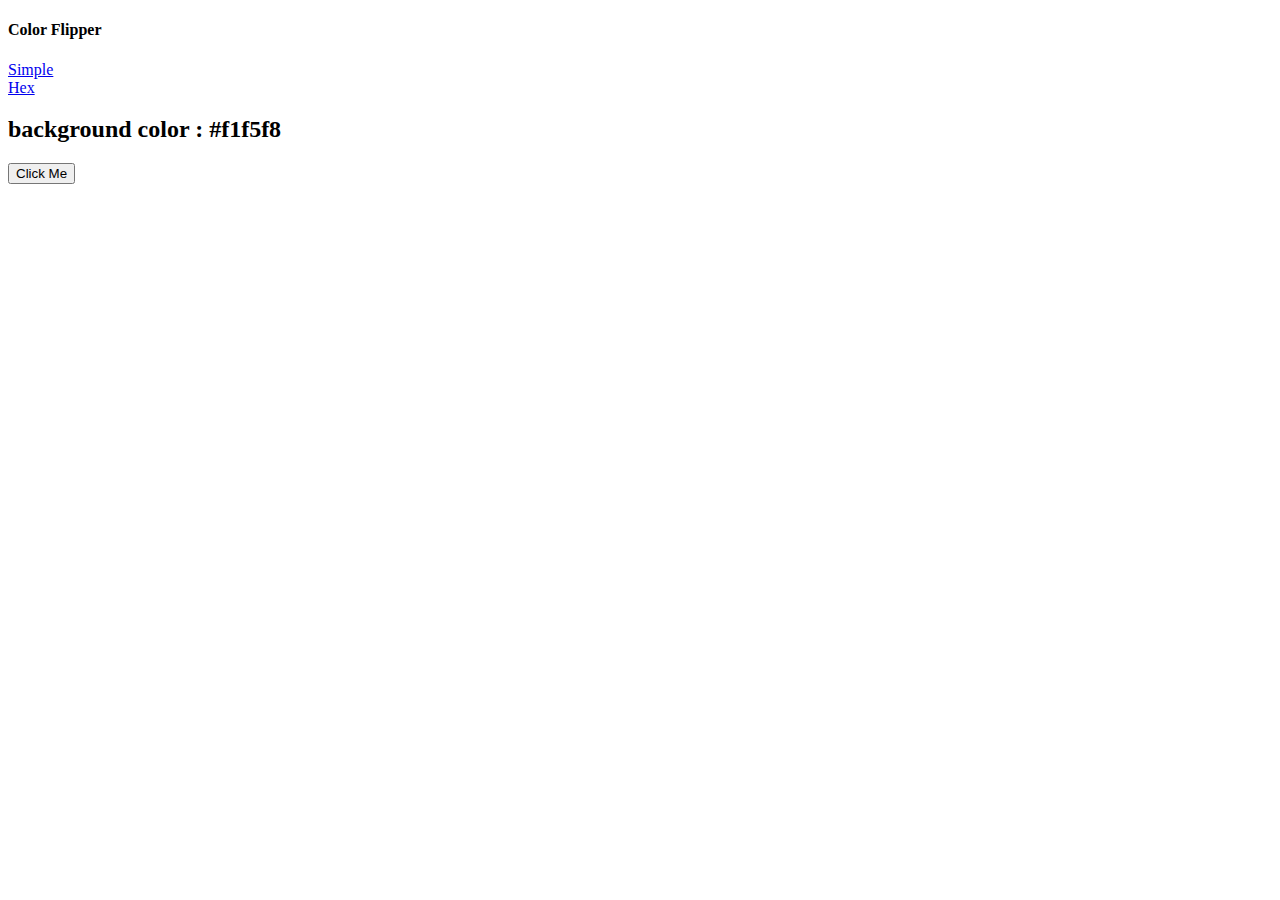
==== index.html @ ce5247d3 "initial commit" ====
<!DOCTYPE html>
<html lang="en">

<head>
  <meta charset="UTF-8">
  <meta http-equiv="X-UA-Compatible" content="IE=edge">
  <meta name="viewport" content="width=device-width, initial-scale=1.0">
  <title>Color Flipper</title>
</head>

<body>
  <nav>
    <div class="nav-center">
      <h4>Color Flipper</h4>
      <ul class="nav-links"></ul>
      <li>
        <a href="index.html">Simple</a>
      </li>
      <li>
        <a href="hex.html">Hex</a>
      </li>
    </div>
  </nav>

  <main>
    <div class="container">
      <h2>background color : <span class="color">#f1f5f8</span></h2>
      <button class="btn btn-hero" id="btn">Click Me</button>
    </div>
  </main>
</body>

</html>
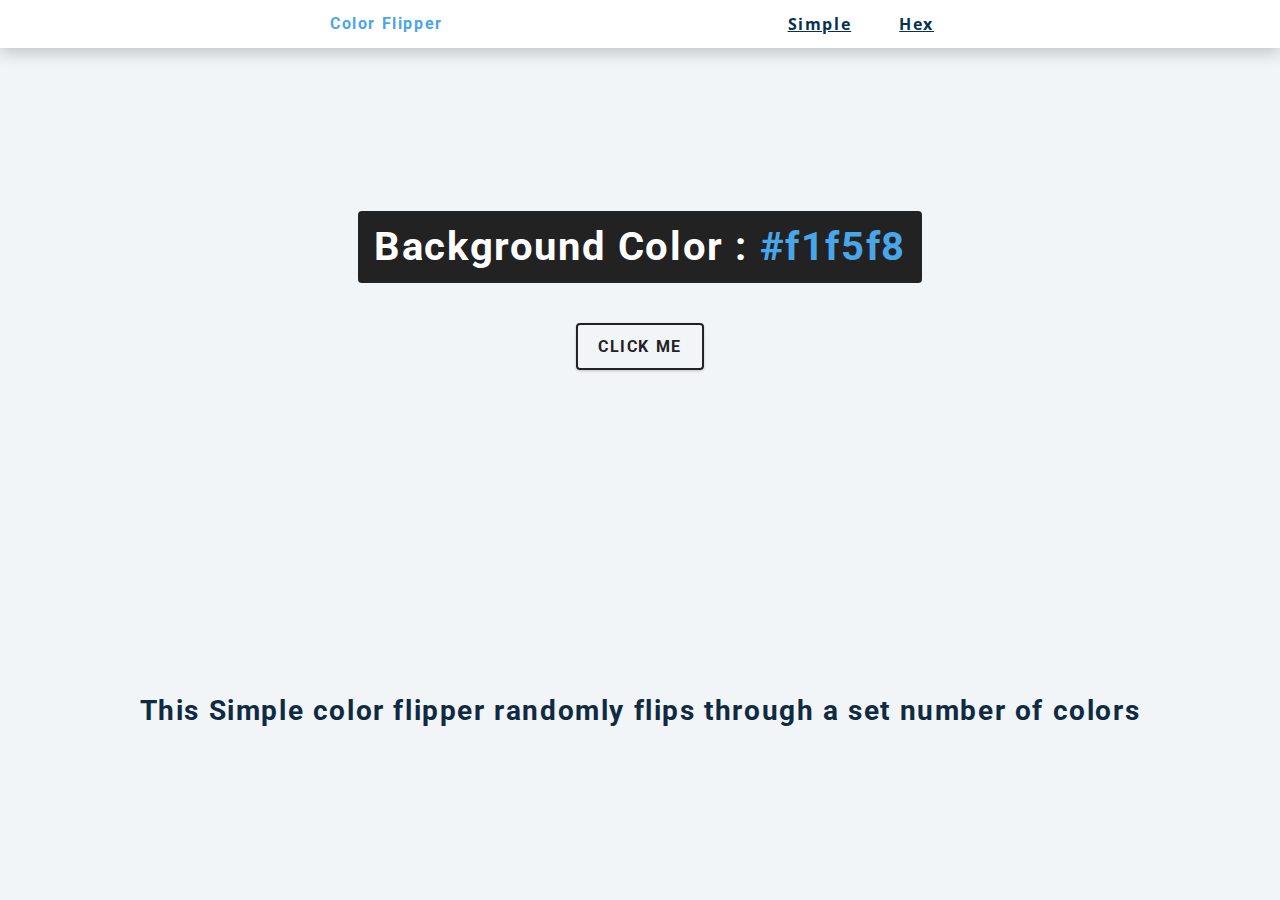
==== commit 28c0d22a: "added simple and hex color flippers." ====
--- a/index.html
+++ b/index.html
@@ -5,6 +5,7 @@
   <meta charset="UTF-8">
   <meta http-equiv="X-UA-Compatible" content="IE=edge">
   <meta name="viewport" content="width=device-width, initial-scale=1.0">
+  <link rel="stylesheet" href="styles.css">
   <title>Color Flipper</title>
 </head>
 
@@ -12,22 +13,29 @@
   <nav>
     <div class="nav-center">
       <h4>Color Flipper</h4>
-      <ul class="nav-links"></ul>
-      <li>
-        <a href="index.html">Simple</a>
-      </li>
-      <li>
-        <a href="hex.html">Hex</a>
-      </li>
+      <ul class="nav-links">
+        <li>
+          <a href="index.html">Simple</a>
+        </li>
+        <li>
+          <a href="hex.html">Hex</a>
+        </li>
+      </ul>
     </div>
   </nav>
 
   <main>
     <div class="container">
-      <h2>background color : <span class="color">#f1f5f8</span></h2>
+      <h2>Background Color : <span class="color">#f1f5f8</span></h2>
       <button class="btn btn-hero" id="btn">Click Me</button>
     </div>
+
+    <footer>
+      <h3>This Simple color flipper randomly flips through a set number of
+        colors</h3>
+    </footer>
   </main>
+  <script src="app.js"></script>
 </body>
 
 </html>--- a/styles.css
+++ b/styles.css
@@ -0,0 +1,240 @@
+/*
+=============== 
+Fonts
+===============
+*/
+@import url('https://fonts.googleapis.com/css?family=Open+Sans|Roboto:400,700&display=swap');
+
+/*
+=============== 
+Variables
+===============
+*/
+
+:root {
+  /* dark shades of primary color*/
+  --clr-primary-1: hsl(205, 86%, 17%);
+  --clr-primary-2: hsl(205, 77%, 27%);
+  --clr-primary-3: hsl(205, 72%, 37%);
+  --clr-primary-4: hsl(205, 63%, 48%);
+  /* primary/main color */
+  --clr-primary-5: hsl(205, 78%, 60%);
+  /* lighter shades of primary color */
+  --clr-primary-6: hsl(205, 89%, 70%);
+  --clr-primary-7: hsl(205, 90%, 76%);
+  --clr-primary-8: hsl(205, 86%, 81%);
+  --clr-primary-9: hsl(205, 90%, 88%);
+  --clr-primary-10: hsl(205, 100%, 96%);
+  /* darkest grey - used for headings */
+  --clr-grey-1: hsl(209, 61%, 16%);
+  --clr-grey-2: hsl(211, 39%, 23%);
+  --clr-grey-3: hsl(209, 34%, 30%);
+  --clr-grey-4: hsl(209, 28%, 39%);
+  /* grey used for paragraphs */
+  --clr-grey-5: hsl(210, 22%, 49%);
+  --clr-grey-6: hsl(209, 23%, 60%);
+  --clr-grey-7: hsl(211, 27%, 70%);
+  --clr-grey-8: hsl(210, 31%, 80%);
+  --clr-grey-9: hsl(212, 33%, 89%);
+  --clr-grey-10: hsl(210, 36%, 96%);
+  --clr-white: #fff;
+  --clr-red-dark: hsl(360, 67%, 44%);
+  --clr-red-light: hsl(360, 71%, 66%);
+  --clr-green-dark: hsl(125, 67%, 44%);
+  --clr-green-light: hsl(125, 71%, 66%);
+  --clr-black: #222;
+  --ff-primary: 'Roboto', sans-serif;
+  --ff-secondary: 'Open Sans', sans-serif;
+  --transition: all 0.3s linear;
+  --spacing: 0.1rem;
+  --radius: 0.25rem;
+  --light-shadow: 0 5px 15px rgba(0, 0, 0, 0.1);
+  --dark-shadow: 0 5px 15px rgba(0, 0, 0, 0.2);
+  --max-width: 1170px;
+  --fixed-width: 620px;
+}
+/*
+=============== 
+Global Styles
+===============
+*/
+
+*,
+::after,
+::before {
+  margin: 0;
+  padding: 0;
+  box-sizing: border-box;
+}
+body {
+  font-family: var(--ff-secondary);
+  background: var(--clr-grey-10);
+  color: var(--clr-grey-1);
+  line-height: 1.5;
+  font-size: 0.875rem;
+}
+ul {
+  list-style-type: none;
+}
+li {
+  list-style-type: none;
+}
+a {
+  text-decoration: underline;
+}
+h1,
+h2,
+h3,
+h4 {
+  letter-spacing: var(--spacing);
+  line-height: 1.25;
+  margin-bottom: 0.75rem;
+  font-family: var(--ff-primary);
+}
+h1 {
+  font-size: 3rem;
+}
+h2 {
+  font-size: 2rem;
+}
+h3 {
+  font-size: 1.25rem;
+}
+h4 {
+  font-size: 0.875rem;
+}
+p {
+  margin-bottom: 1.25rem;
+  color: var(--clr-grey-5);
+}
+@media screen and (min-width: 800px) {
+  h1 {
+    font-size: 4rem;
+  }
+  h2 {
+    font-size: 2.5rem;
+  }
+  h3 {
+    font-size: 1.75rem;
+  }
+  h4 {
+    font-size: 1rem;
+  }
+  body {
+    font-size: 1rem;
+  }
+  h1,
+  h2,
+  h3,
+  h4 {
+    line-height: 1;
+  }
+}
+/*  global classes */
+
+/* section */
+.section {
+  padding: 5rem 0;
+}
+
+.section-center {
+  width: 90vw;
+  margin: 0 auto;
+  max-width: 1170px;
+}
+@media screen and (min-width: 992px) {
+  .section-center {
+    width: 95vw;
+  }
+}
+main {
+  min-height: 100vh;
+  display: grid;
+  place-items: center;
+}
+
+/*
+=============== 
+Nav
+===============
+*/
+nav {
+  background: var(--clr-white);
+  height: 3rem;
+  display: grid;
+  align-items: center;
+  box-shadow: var(--dark-shadow);
+}
+.nav-center {
+  width: 90vw;
+  max-width: var(--fixed-width);
+  margin: 0 auto;
+  display: flex;
+  align-items: center;
+  justify-content: space-between;
+}
+.nav-center h4 {
+  margin-bottom: 0;
+  color: var(--clr-primary-5);
+}
+.nav-links {
+  display: flex;
+}
+nav a {
+  text-transform: capitalize;
+  font-weight: 700;
+  font-size: 1rem;
+  color: var(--clr-primary-1);
+  letter-spacing: var(--spacing);
+  margin-right: 1rem;
+  margin-left: 2rem;
+}
+nav a:hover {
+  color: var(--clr-primary-5);
+}
+/*
+=============== 
+Container
+===============
+*/
+main {
+  min-height: calc(100vh - 3rem);
+  display: grid;
+  place-items: center;
+}
+.container {
+  text-align: center;
+}
+.container h2 {
+  background: var(--clr-black);
+  color: var(--clr-white);
+  padding: 1rem;
+  border-radius: var(--radius);
+  margin-bottom: 2.5rem;
+}
+.color {
+  color: var(--clr-primary-5);
+}
+.btn-hero {
+  font-family: var(--ff-primary);
+  text-transform: uppercase;
+  background: transparent;
+  color: var(--clr-black);
+  letter-spacing: var(--spacing);
+  display: inline-block;
+  font-weight: 700;
+  transition: var(--transition);
+  border: 2px solid var(--clr-black);
+  cursor: pointer;
+  box-shadow: 0 1px 3px rgba(0, 0, 0, 0.2);
+  border-radius: var(--radius);
+  font-size: 1rem;
+  padding: 0.75rem 1.25rem;
+}
+.btn-hero:hover {
+  color: var(--clr-white);
+  background: var(--clr-black);
+}
+footer > h3 {
+  text-align: center;
+}
